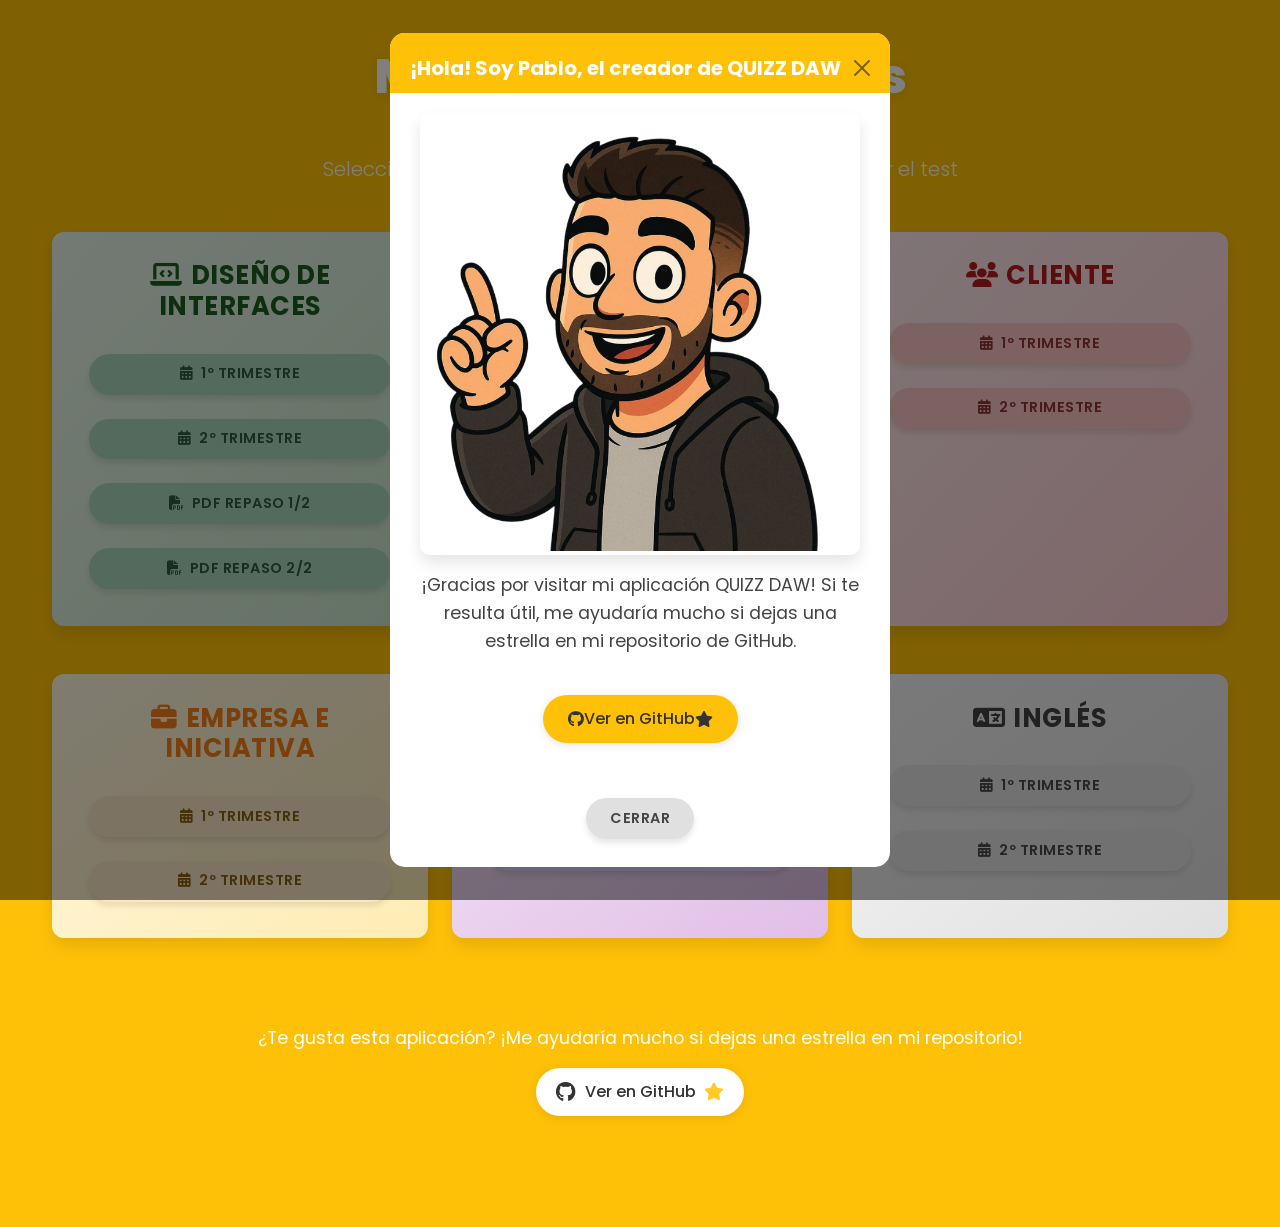
==== index.html @ dc13f1d1 "mejorando estetica" ====
<!DOCTYPE html>
<html lang="es">
<head>
    <meta charset="UTF-8">
    <meta name="viewport" content="width=device-width, initial-scale=1.0">
    <title>QUIZZ DAW - Test de Desarrollo de Aplicaciones Web</title>
    <!-- Bootstrap CSS -->
    <link href="https://cdn.jsdelivr.net/npm/bootstrap@5.3.1/dist/css/bootstrap.min.css" rel="stylesheet">
    <!-- Font Awesome for icons -->
    <link rel="stylesheet" href="https://cdnjs.cloudflare.com/ajax/libs/font-awesome/6.4.0/css/all.min.css">
    <!-- Google Fonts - Poppins -->
    <link href="https://fonts.googleapis.com/css2?family=Poppins:wght@300;400;500;600;700;800&display=swap" rel="stylesheet">
    <!-- CSS personalizado -->
    <link rel="stylesheet" href="styles_general.css">
</head>
<body class="bg-warning">
    <!-- Modal de bienvenida -->
    <div class="modal fade" id="welcomeModal" tabindex="-1" aria-labelledby="welcomeModalLabel" aria-hidden="true">
        <div class="modal-dialog modal-dialog-centered">
            <div class="modal-content">
                <div class="modal-header bg-warning">
                    <h5 class="modal-title" id="welcomeModalLabel">¡Hola! Soy Pablo, el creador de QUIZZ DAW</h5>
                    <button type="button" class="btn-close" data-bs-dismiss="modal" aria-label="Close"></button>
                </div>
                <div class="modal-body text-center">
                    <img src="img/señalar.png" alt="Pablo señalando" class="welcome-image mb-3">
                    <p class="welcome-text">¡Gracias por visitar mi aplicación QUIZZ DAW! Si te resulta útil, me ayudaría mucho si dejas una estrella en mi repositorio de GitHub.</p>
                    <a href="https://github.com/pablopl94/QuizzDAW" target="_blank" class="github-button-modal">
                        <i class="fab fa-github"></i> Ver en GitHub <i class="fas fa-star"></i>
                    </a>
                </div>
                <div class="modal-footer">
                    <button type="button" class="btn btn-secondary" data-bs-dismiss="modal">Cerrar</button>
                </div>
            </div>
        </div>
    </div>

    <div class="container text-center my-5">
        <h1 class="mb-4 text-white">Menú de Asignaturas</h1>
        <p class="lead text-white mb-5">Selecciona una asignatura y un trimestre para comenzar el test</p>
        
        <div class="row justify-content-center g-4">
            <!-- Diseño de Interfaces -->
            <div class="col-md-6 col-lg-4 mb-4">
                <div class="card card-diseño h-100">
                    <div class="card-body">
                        <h2 class="card-title">
                            <i class="fas fa-laptop-code me-2"></i>Diseño de Interfaces
                        </h2>
                        <div class="d-grid gap-2">
                            <a href="quiz.html?subject=dwi&trimestre=1" class="btn btn-pastel-green">
                                <i class="fas fa-calendar-alt me-2"></i>1º Trimestre
                            </a>
                            <a href="quiz.html?subject=dwi&trimestre=2" class="btn btn-pastel-green">
                                <i class="fas fa-calendar-alt me-2"></i>2º Trimestre
                            </a>
                            <a href="quiz.html?subject=dwi&trimestre=3" class="btn btn-pastel-green">
                                <i class="fas fa-file-pdf me-2"></i>PDF Repaso 1/2
                            </a>
                            <a href="quiz.html?subject=dwi&trimestre=4" class="btn btn-pastel-green">
                                <i class="fas fa-file-pdf me-2"></i>PDF Repaso 2/2
                            </a>
                        </div>
                    </div>
                </div>
            </div>

            <!-- Servidor -->
            <div class="col-md-6 col-lg-4 mb-4">
                <div class="card card-servidor h-100">
                    <div class="card-body">
                        <h2 class="card-title">
                            <i class="fas fa-server me-2"></i>Servidor
                        </h2>
                        <div class="d-grid gap-2">
                            <a href="quiz.html?subject=servidor&trimestre=1" class="btn btn-pastel-blue">
                                <i class="fas fa-calendar-alt me-2"></i>1º Trimestre
                            </a>
                            <a href="quiz.html?subject=servidor&trimestre=2" class="btn btn-pastel-blue">
                                <i class="fas fa-calendar-alt me-2"></i>2º Trimestre
                            </a>
                        </div>
                    </div>
                </div>
            </div>

            <!-- Cliente -->
            <div class="col-md-6 col-lg-4 mb-4">
                <div class="card card-cliente h-100">
                    <div class="card-body">
                        <h2 class="card-title">
                            <i class="fas fa-users me-2"></i>Cliente
                        </h2>
                        <div class="d-grid gap-2">
                            <a href="quiz.html?subject=cliente&trimestre=1" class="btn btn-pastel-red">
                                <i class="fas fa-calendar-alt me-2"></i>1º Trimestre
                            </a>
                            <a href="quiz.html?subject=cliente&trimestre=2" class="btn btn-pastel-red">
                                <i class="fas fa-calendar-alt me-2"></i>2º Trimestre
                            </a>
                        </div>
                    </div>
                </div>
            </div>

            <!-- Empresa -->
            <div class="col-md-6 col-lg-4 mb-4">
                <div class="card card-empresa h-100">
                    <div class="card-body">
                        <h2 class="card-title">
                            <i class="fas fa-briefcase me-2"></i>Empresa e Iniciativa
                        </h2>
                        <div class="d-grid gap-2">
                            <a href="quiz.html?subject=empresa&trimestre=1" class="btn btn-pastel-yellow">
                                <i class="fas fa-calendar-alt me-2"></i>1º Trimestre
                            </a>
                            <a href="quiz.html?subject=empresa&trimestre=2" class="btn btn-pastel-yellow">
                                <i class="fas fa-calendar-alt me-2"></i>2º Trimestre
                            </a>
                        </div>
                    </div>
                </div>
            </div>

            <!-- Despliegue -->
            <div class="col-md-6 col-lg-4 mb-4">
                <div class="card card-despliegue h-100">
                    <div class="card-body">
                        <h2 class="card-title">
                            <i class="fas fa-cloud-upload-alt me-2"></i>Despliegue
                        </h2>
                        <div class="d-grid gap-2">
                            <a href="quiz.html?subject=despliegue&trimestre=1" class="btn btn-pastel-purple">
                                <i class="fas fa-calendar-alt me-2"></i>1º Trimestre
                            </a>
                            <a href="quiz.html?subject=despliegue&trimestre=2" class="btn btn-pastel-purple">
                                <i class="fas fa-calendar-alt me-2"></i>2º Trimestre
                            </a>
                        </div>
                    </div>
                </div>
            </div>

            <!-- Inglés -->
            <div class="col-md-6 col-lg-4 mb-4">
                <div class="card card-ingles h-100">
                    <div class="card-body">
                        <h2 class="card-title">
                            <i class="fas fa-language me-2"></i>Inglés
                        </h2>
                        <div class="d-grid gap-2">
                            <a href="quiz.html?subject=ingles&trimestre=1" class="btn btn-pastel-gray">
                                <i class="fas fa-calendar-alt me-2"></i>1º Trimestre
                            </a>
                            <a href="quiz.html?subject=ingles&trimestre=2" class="btn btn-pastel-gray">
                                <i class="fas fa-calendar-alt me-2"></i>2º Trimestre
                            </a>
                        </div>
                    </div>
                </div>
            </div>
        </div>
        
        <!-- Footer actualizado como en la imagen -->
        <div class="footer-simple">
            <p class="footer-text">¿Te gusta esta aplicación? ¡Me ayudaría mucho si dejas una estrella en mi repositorio!</p>
            <a href="https://github.com/pablopl94/QuizzDAW" target="_blank" class="github-button">
                <i class="fab fa-github"></i> Ver en GitHub <i class="fas fa-star"></i>
            </a>
        </div>
    </div>

    <!-- Bootstrap JS Bundle -->
    <script src="https://cdn.jsdelivr.net/npm/bootstrap@5.3.1/dist/js/bootstrap.bundle.min.js"></script>
    
    <!-- Script para mostrar el modal solo la primera vez -->
    <script>
        document.addEventListener('DOMContentLoaded', function() {
            var welcomeModal = new bootstrap.Modal(document.getElementById('welcomeModal'));
            welcomeModal.show();
        });

        // --------------------------------------------
        // 📝 Versión comentada: mostrar solo la primera vez que el usuario entra
        // Puedes activarla más adelante si prefieres no mostrar el modal cada vez.
        //
        // if (!localStorage.getItem('quizz_daw_visited')) {
        //     // Es la primera visita, mostrar el modal
        //     var welcomeModal = new bootstrap.Modal(document.getElementById('welcomeModal'));
        //     welcomeModal.show();
        //
        //     // Guardar en localStorage que ya ha visitado la página
        //     localStorage.setItem('quizz_daw_visited', 'true');
        // }
        // --------------------------------------------
    </script>
</body>
</html>
---- styles_general.css ----
/* Base styles and variables */
:root {
  --transition-standard: all 0.3s ease;
  --shadow-small: 0 4px 6px rgba(0, 0, 0, 0.1);
  --shadow-medium: 0 8px 15px rgba(0, 0, 0, 0.1);
  --shadow-large: 0 12px 28px rgba(0, 0, 0, 0.15);
  --border-radius: 12px;
  --font-main: 'Poppins', -apple-system, BlinkMacSystemFont, 'Segoe UI', Roboto, Oxygen, Ubuntu, Cantarell, 'Open Sans', 'Helvetica Neue', sans-serif;
}

body {
  font-family: var(--font-main);
  min-height: 100vh;
  /* Keeping the original Bootstrap warning background color */
  /* The bg-warning class is applied in the HTML */
  padding-bottom: 3rem;
}

.container {
  max-width: 1200px;
  margin: 0 auto;
}

/* Modern card design with subtle shadow and border */
.card {
  border: none;
  border-radius: var(--border-radius);
  overflow: hidden;
  box-shadow: var(--shadow-medium);
  transition: var(--transition-standard);
  height: 100%;
}

.card-body {
  padding: 1.8rem;
  display: flex;
  flex-direction: column;
  height: 100%;
}

.card-title {
  font-weight: 700;
  margin-bottom: 1.5rem;
  font-size: 1.6rem;
  text-transform: uppercase;
  letter-spacing: 0.5px;
}

/* Effect when hovering over cards */
.card:hover {
  transform: translateY(-10px);
  box-shadow: var(--shadow-large);
}

/* Main header styling - ELIMINADA LA BARRA DEBAJO DEL TÍTULO */
h1.mb-4 {
  font-weight: 800;
  font-size: 3rem;
  text-shadow: 0 2px 15px rgba(0, 0, 0, 0.1);
  margin-bottom: 2rem !important;
  position: relative;
  padding-bottom: 1rem;
}

/* Eliminado el pseudo-elemento que creaba la barra */
/* h1.mb-4:after {
  content: '';
  position: absolute;
  bottom: 0;
  left: 50%;
  transform: translateX(-50%);
  width: 100px;
  height: 4px;
  background: rgba(255, 255, 255, 0.7);
  border-radius: 2px;
} */

/* Button styles - keeping the pastel colors but modernizing the design */
.btn {
  border-radius: 30px;
  padding: 0.6rem 1.5rem;
  font-weight: 600;
  letter-spacing: 0.5px;
  transition: var(--transition-standard);
  margin: 0.5rem;
  text-transform: uppercase;
  font-size: 0.9rem;
  box-shadow: var(--shadow-small);
  border: none;
}

.btn:hover {
  transform: translateY(-3px);
  box-shadow: 0 6px 15px rgba(0, 0, 0, 0.2);
}

/* Pastel color buttons with improved contrast */
.btn-pastel-green {
  background-color: #a8d5ba;
  color: #2c5b41;
}

.btn-pastel-green:hover {
  background-color: #8ccfa4;
  color: #224631;
}

.btn-pastel-blue {
  background-color: #b5dffb;
  color: #2a5d7c;
}

.btn-pastel-blue:hover {
  background-color: #99d4f7;
  color: #1f4a68;
}

.btn-pastel-red {
  background-color: #fbc4c4;
  color: #903636;
}

.btn-pastel-red:hover {
  background-color: #f8aaaa;
  color: #7a2121;
}

.btn-pastel-yellow {
  background-color: #fbe7c4;
  color: #8a6313;
}

.btn-pastel-yellow:hover {
  background-color: #f8d8a3;
  color: #6e4f0e;
}

.btn-pastel-purple {
  background-color: #d6c9f7;
  color: #4f2f8c;
}

.btn-pastel-purple:hover {
  background-color: #c1acf2;
  color: #3a1d70;
}

.btn-pastel-gray {
  background-color: #e2e2e2;
  color: #4a4a4a;
}

.btn-pastel-gray:hover {
  background-color: #d9d9d9;
  color: #333333;
}

/* Card color schemes with improved gradients */
.card-diseño {
  background: linear-gradient(to bottom right, #e8f5e9, #c8e6c9);
  color: #1b5e20;
}

.card-servidor {
  background: linear-gradient(to bottom right, #e3f2fd, #bbdefb);
  color: #0d47a1;
}

.card-cliente {
  background: linear-gradient(to bottom right, #ffebee, #ffcdd2);
  color: #b71c1c;
}

.card-empresa {
  background: linear-gradient(to bottom right, #fff8e1, #ffecb3);
  color: #f57f17;
}

.card-despliegue {
  background: linear-gradient(to bottom right, #f3e5f5, #e1bee7);
  color: #4a148c;
}

.card-ingles {
  background: linear-gradient(to bottom right, #f5f5f5, #e0e0e0);
  color: #424242;
}

/* Responsive adjustments */
@media (max-width: 768px) {
  h1.mb-4 {
    font-size: 2.2rem;
  }
  
  .card-title {
    font-size: 1.3rem;
  }
  
  .btn {
    padding: 0.5rem 1.2rem;
    font-size: 0.8rem;
  }
}

@media (max-width: 576px) {
  h1.mb-4 {
    font-size: 1.8rem;
  }
  
  .card-title {
    font-size: 1.2rem;
  }
  
  .btn {
    padding: 0.4rem 1rem;
    width: 100%;
    margin: 0.3rem 0;
  }
  
  .container {
    padding-left: 15px;
    padding-right: 15px;
  }
}

/* Animation for page load */
@keyframes fadeInUp {
  from {
    opacity: 0;
    transform: translateY(20px);
  }
  to {
    opacity: 1;
    transform: translateY(0);
  }
}

.row > div {
  animation: fadeInUp 0.6s ease forwards;
  opacity: 0;
}

.row > div:nth-child(2) {
  animation-delay: 0.2s;
}

.row > div:nth-child(3) {
  animation-delay: 0.4s;
}

.row > div:nth-child(4) {
  animation-delay: 0.6s;
}

.row > div:nth-child(5) {
  animation-delay: 0.8s;
}

.row > div:nth-child(6) {
  animation-delay: 1s;
}

/* Footer styling - estilo como en la imagen */
.footer-simple {
  margin-top: 3rem;
  padding: 15px;
  text-align: center;
  color: white;
}

.footer-text {
  color: #fff;
  font-size: 1.1rem;
  margin-bottom: 1rem;
}

.github-button {
  display: inline-flex;
  align-items: center;
  background-color: white;
  color: #333;
  font-weight: 500;
  padding: 12px 20px;
  border-radius: 50px;
  text-decoration: none;
  transition: all 0.3s ease;
  box-shadow: 0 2px 10px rgba(0, 0, 0, 0.1);
}

.github-button:hover {
  transform: translateY(-3px);
  box-shadow: 0 5px 15px rgba(0, 0, 0, 0.15);
}

.github-button i.fa-github {
  margin-right: 10px;
  font-size: 1.25rem;
}

.github-button .fa-star {
  color: #ffca28;
  margin-left: 8px;
  font-size: 1.1rem;
}

/* Estilo para el footer en la página de quiz */
.quiz-footer {
  text-align: center;
  margin-top: 2rem;
  color: #555;
}

.quiz-footer .github-button {
  background-color: #f0f0f0;
  color: #333;
}

.quiz-footer .github-button:hover {
  background-color: #e0e0e0;
}

/* Estilos para el modal de bienvenida */
.modal-content {
  border-radius: 15px;
  border: none;
  overflow: hidden;
}

.modal-header {
  border-bottom: none;
  padding: 20px 20px 10px 20px;
}

.modal-header .modal-title {
  font-weight: 700;
  color: #fff;
}

.modal-body {
  padding: 20px 30px;
}

.welcome-image {
  max-width: 100%;
  height: auto;
  border-radius: 10px;
  margin-bottom: 20px;
  box-shadow: var(--shadow-medium);
}

.welcome-text {
  font-size: 1.1rem;
  margin-bottom: 25px;
  color: #444;
  line-height: 1.6;
}

.github-button-modal {
  display: inline-flex;
  align-items: center;
  background-color: #ffc107;
  color: #333;
  font-weight: 500;
  padding: 12px 25px;
  border-radius: 50px;
  text-decoration: none;
  transition: all 0.3s ease;
  box-shadow: 0 2px 10px rgba(0, 0, 0, 0.1);
  margin: 15px 0;
}

.github-button-modal:hover {
  transform: translateY(-3px);
  box-shadow: 0 5px 15px rgba(0, 0, 0, 0.15);
  background-color: #ffca28;
  color: #333;
}

.modal-footer {
  border-top: none;
  justify-content: center;
  padding-bottom: 20px;
}

.modal-footer .btn-secondary {
  background-color: #e0e0e0;
  color: #444;
  border: none;
  transition: all 0.3s ease;
}

.modal-footer .btn-secondary:hover {
  background-color: #d0d0d0;
  transform: translateY(-2px);
}

/* Estilos responsive para el modal */
@media (max-width: 576px) {
  .welcome-text {
    font-size: 1rem;
  }
  
  .github-button-modal {
    width: 100%;
  }
}
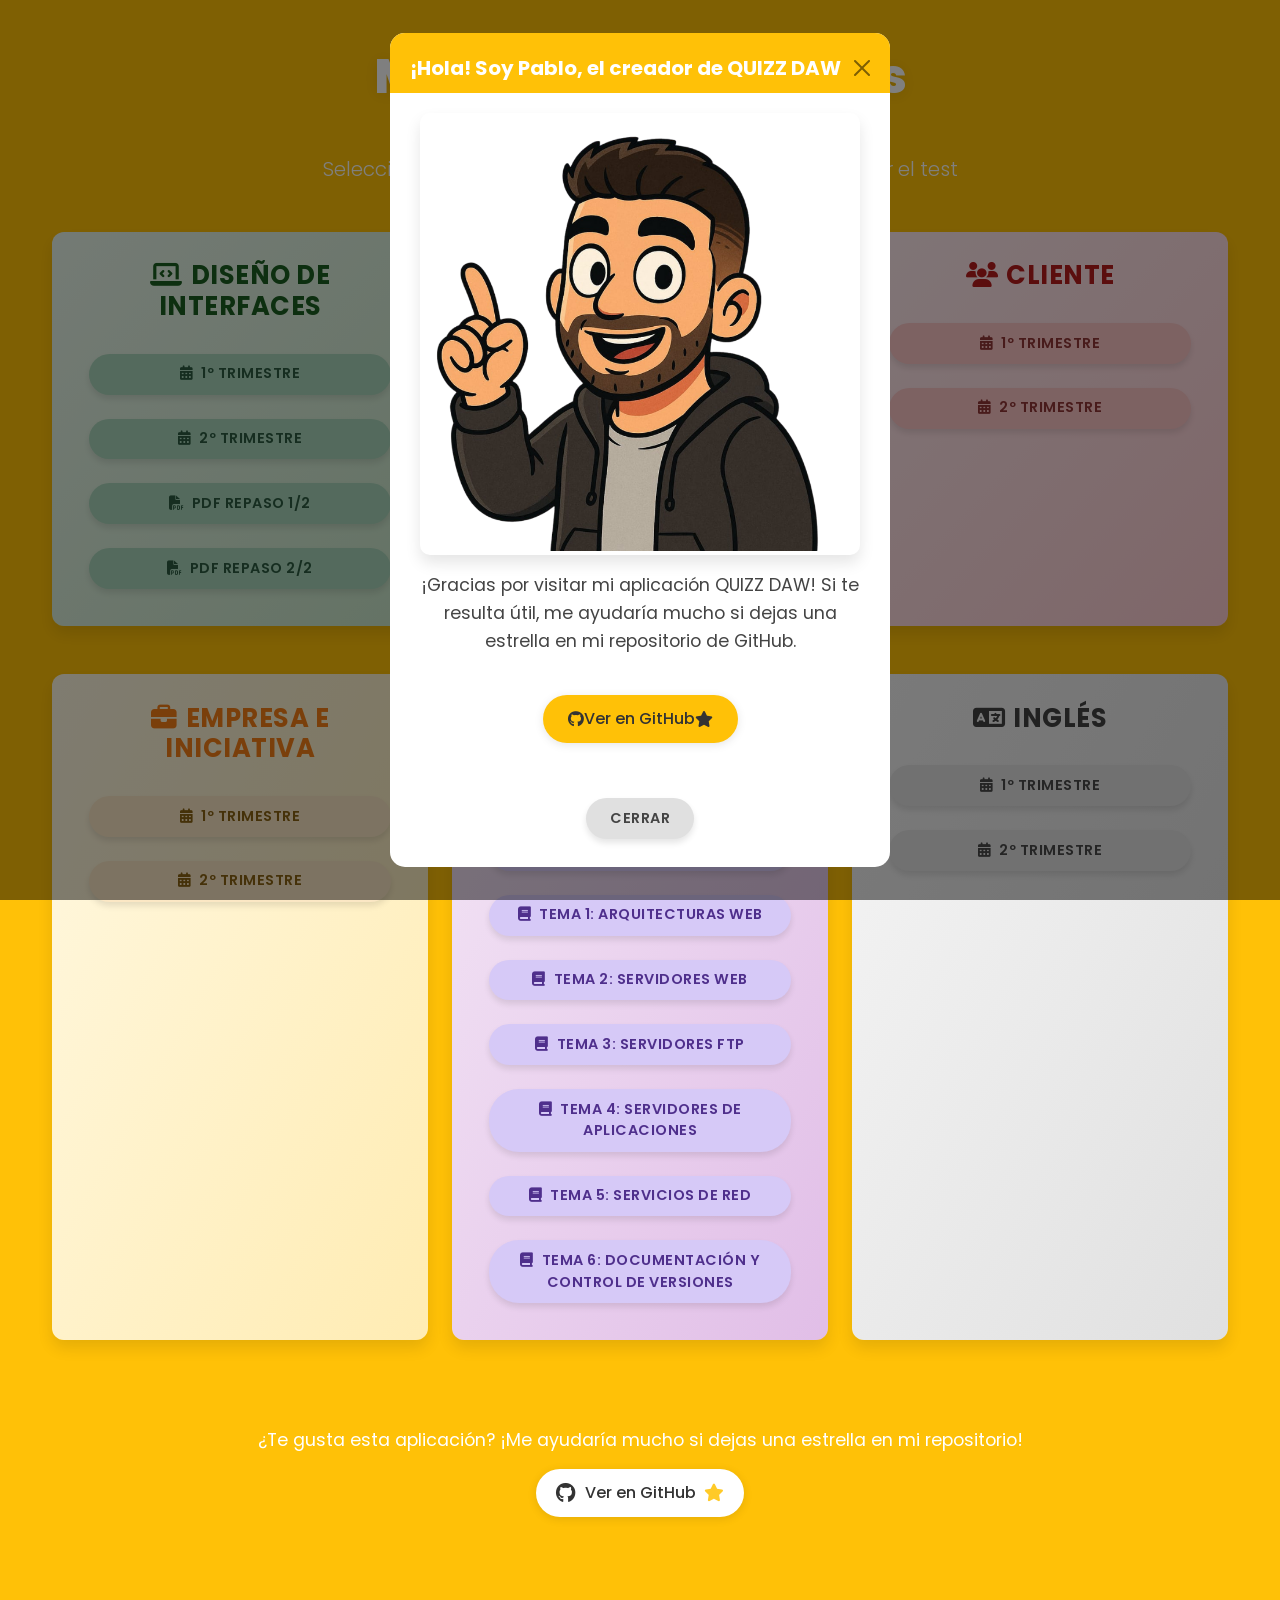
==== commit 170a938d: "añadido temarios despliegue" ====
--- a/index.html
+++ b/index.html
@@ -137,6 +137,24 @@
                             <a href="quiz.html?subject=despliegue&trimestre=2" class="btn btn-pastel-purple">
                                 <i class="fas fa-calendar-alt me-2"></i>2º Trimestre
                             </a>
+                            <a href="quiz.html?subject=despliegue&trimestre=3" class="btn btn-pastel-purple">
+                                <i class="fas fa-book me-2"></i>Tema 1: Arquitecturas Web
+                            </a>
+                            <a href="quiz.html?subject=despliegue&trimestre=4" class="btn btn-pastel-purple">
+                                <i class="fas fa-book me-2"></i>Tema 2: Servidores Web
+                            </a>
+                            <a href="quiz.html?subject=despliegue&trimestre=5" class="btn btn-pastel-purple">
+                                <i class="fas fa-book me-2"></i>Tema 3: Servidores FTP
+                            </a>
+                            <a href="quiz.html?subject=despliegue&trimestre=6" class="btn btn-pastel-purple">
+                                <i class="fas fa-book me-2"></i>Tema 4: Servidores de Aplicaciones
+                            </a>
+                            <a href="quiz.html?subject=despliegue&trimestre=7" class="btn btn-pastel-purple">
+                                <i class="fas fa-book me-2"></i>Tema 5: Servicios de Red
+                            </a>
+                            <a href="quiz.html?subject=despliegue&trimestre=8" class="btn btn-pastel-purple">
+                                <i class="fas fa-book me-2"></i>Tema 6: Documentación y Control de Versiones
+                            </a>
                         </div>
                     </div>
                 </div>
@@ -177,23 +195,16 @@
     <!-- Script para mostrar el modal solo la primera vez -->
     <script>
         document.addEventListener('DOMContentLoaded', function() {
-            var welcomeModal = new bootstrap.Modal(document.getElementById('welcomeModal'));
-            welcomeModal.show();
+            // Comprobar si es la primera visita
+            if (!localStorage.getItem('quizz_daw_visited')) {
+                // Es la primera visita, mostrar el modal
+                var welcomeModal = new bootstrap.Modal(document.getElementById('welcomeModal'));
+                welcomeModal.show();
+                
+                // Guardar en localStorage que ya ha visitado la página
+                localStorage.setItem('quizz_daw_visited', 'true');
+            }
         });
-
-        // --------------------------------------------
-        // 📝 Versión comentada: mostrar solo la primera vez que el usuario entra
-        // Puedes activarla más adelante si prefieres no mostrar el modal cada vez.
-        //
-        // if (!localStorage.getItem('quizz_daw_visited')) {
-        //     // Es la primera visita, mostrar el modal
-        //     var welcomeModal = new bootstrap.Modal(document.getElementById('welcomeModal'));
-        //     welcomeModal.show();
-        //
-        //     // Guardar en localStorage que ya ha visitado la página
-        //     localStorage.setItem('quizz_daw_visited', 'true');
-        // }
-        // --------------------------------------------
     </script>
 </body>
-</html>
+</html>
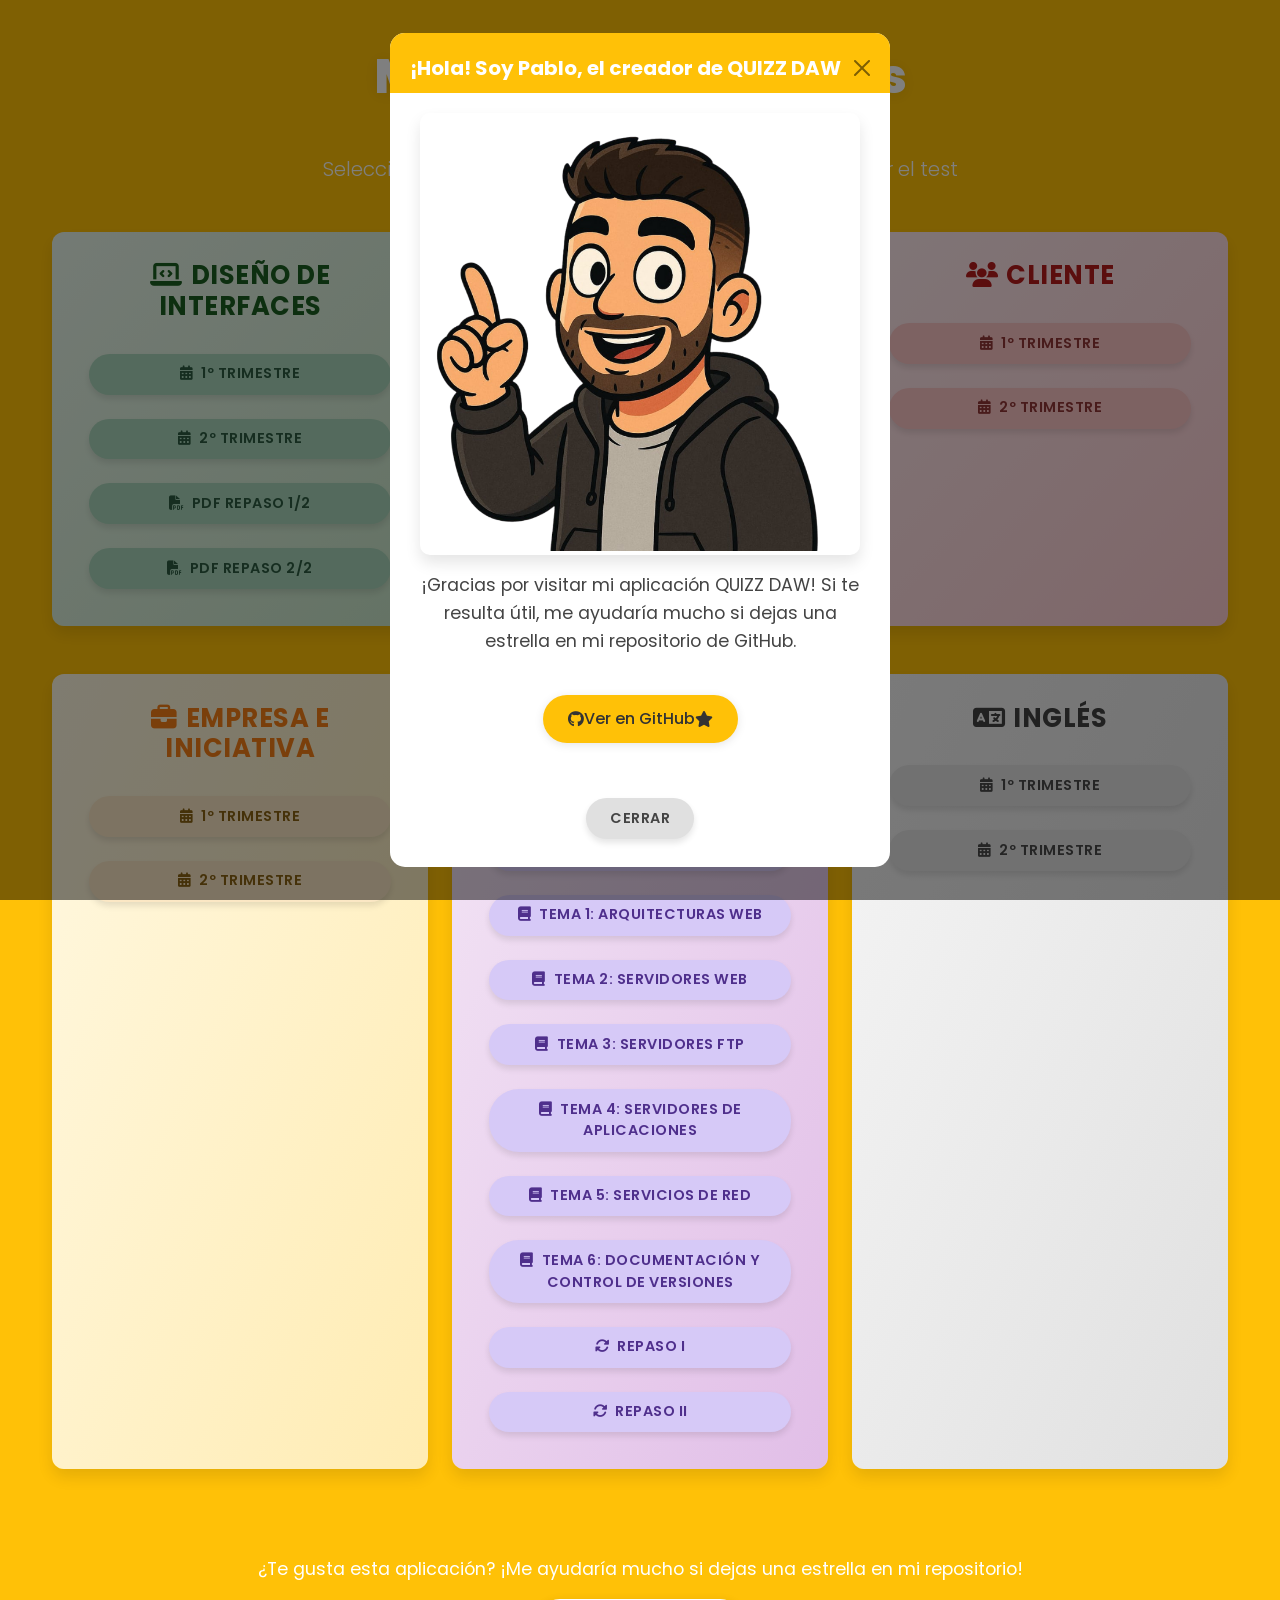
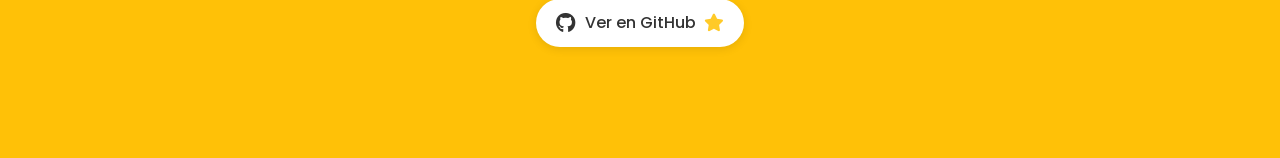
==== commit 7f1837dd: "añadido repaso despliegue" ====
--- a/index.html
+++ b/index.html
@@ -132,10 +132,10 @@
                         </h2>
                         <div class="d-grid gap-2">
                             <a href="quiz.html?subject=despliegue&trimestre=1" class="btn btn-pastel-purple">
-                                <i class="fas fa-calendar-alt me-2"></i>1º Trimestre
+                                <i class="fas fa-calendar-alt me-2"></i> Examen 1º Trimestre
                             </a>
                             <a href="quiz.html?subject=despliegue&trimestre=2" class="btn btn-pastel-purple">
-                                <i class="fas fa-calendar-alt me-2"></i>2º Trimestre
+                                <i class="fas fa-calendar-alt me-2"></i>Examen 2º Trimestre
                             </a>
                             <a href="quiz.html?subject=despliegue&trimestre=3" class="btn btn-pastel-purple">
                                 <i class="fas fa-book me-2"></i>Tema 1: Arquitecturas Web
@@ -154,6 +154,12 @@
                             </a>
                             <a href="quiz.html?subject=despliegue&trimestre=8" class="btn btn-pastel-purple">
                                 <i class="fas fa-book me-2"></i>Tema 6: Documentación y Control de Versiones
+                            </a>
+                            <a href="quiz.html?subject=despliegue&trimestre=9" class="btn btn-pastel-purple">
+                                <i class="fas fa-sync-alt me-2"></i>Repaso I
+                            </a>
+                            <a href="quiz.html?subject=despliegue&trimestre=10" class="btn btn-pastel-purple">
+                                <i class="fas fa-sync-alt me-2"></i>Repaso II
                             </a>
                         </div>
                     </div>
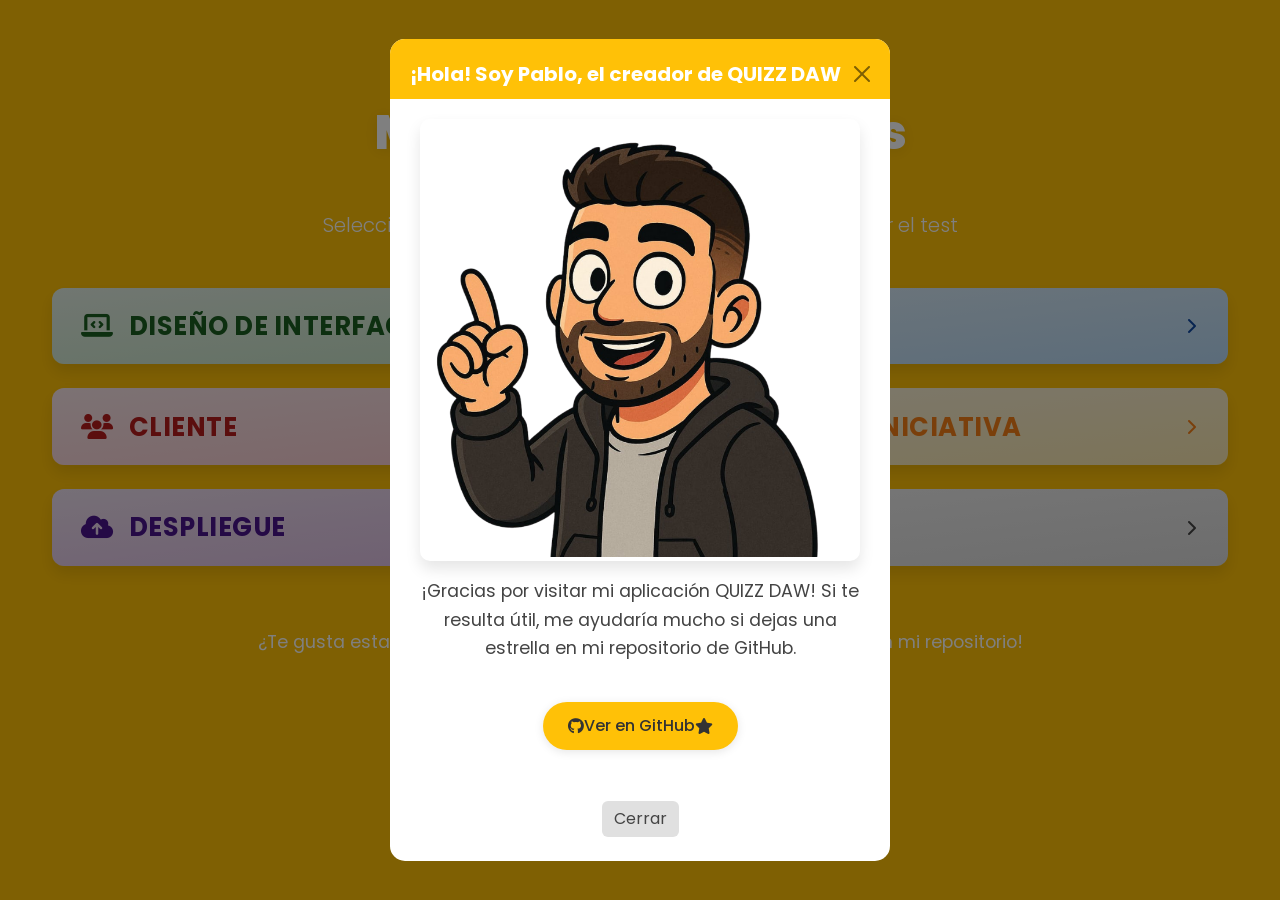
==== commit 7e7ccf76: "añadido repaso despliegue" ====
--- a/index.html
+++ b/index.html
@@ -3,7 +3,7 @@
 <head>
     <meta charset="UTF-8">
     <meta name="viewport" content="width=device-width, initial-scale=1.0">
-    <title>QUIZZ DAW - Test de Desarrollo de Aplicaciones Web</title>
+    <title class="">QUIZZ DAW - Test de Desarrollo de Aplicaciones Web</title>
     <!-- Bootstrap CSS -->
     <link href="https://cdn.jsdelivr.net/npm/bootstrap@5.3.1/dist/css/bootstrap.min.css" rel="stylesheet">
     <!-- Font Awesome for icons -->
@@ -36,150 +36,231 @@
         </div>
     </div>
 
-    <div class="container text-center my-5">
-        <h1 class="mb-4 text-white">Menú de Asignaturas</h1>
+    <div class="container text-center my-5" style="padding-top: 0.5rem;">
+        <h1 class="titulo">Menú de Asignaturas</h1>
         <p class="lead text-white mb-5">Selecciona una asignatura y un trimestre para comenzar el test</p>
         
         <div class="row justify-content-center g-4">
             <!-- Diseño de Interfaces -->
-            <div class="col-md-6 col-lg-4 mb-4">
-                <div class="card card-diseño h-100">
-                    <div class="card-body">
-                        <h2 class="card-title">
-                            <i class="fas fa-laptop-code me-2"></i>Diseño de Interfaces
-                        </h2>
-                        <div class="d-grid gap-2">
-                            <a href="quiz.html?subject=dwi&trimestre=1" class="btn btn-pastel-green">
-                                <i class="fas fa-calendar-alt me-2"></i>1º Trimestre
-                            </a>
-                            <a href="quiz.html?subject=dwi&trimestre=2" class="btn btn-pastel-green">
-                                <i class="fas fa-calendar-alt me-2"></i>2º Trimestre
-                            </a>
-                            <a href="quiz.html?subject=dwi&trimestre=3" class="btn btn-pastel-green">
-                                <i class="fas fa-file-pdf me-2"></i>PDF Repaso 1/2
-                            </a>
-                            <a href="quiz.html?subject=dwi&trimestre=4" class="btn btn-pastel-green">
-                                <i class="fas fa-file-pdf me-2"></i>PDF Repaso 2/2
-                            </a>
+            <div class="col-md-6">
+                <div class="card card-diseño">
+                    <div class="card-header collapsed" data-bs-toggle="collapse" data-bs-target="#colapsoDwi" aria-expanded="false">
+                        <div>
+                            <i class="fas fa-laptop-code subject-icon"></i>
+                            <span class="card-title mb-0">Diseño de Interfaces</span>
+                        </div>
+                        <i class="fas fa-chevron-down dropdown-icon"></i>
+                    </div>
+                    <div id="colapsoDwi" class="collapse">
+                        <div class="category-container">
+                            <!-- Exámenes -->
+                            <div class="category-section category-examenes">
+                                <div class="category-title">
+                                    <i class="fas fa-file-alt"></i> EXÁMENES
+                                </div>
+                                <a href="quiz.html?subject=dwi&trimestre=1" class="btn btn-pastel-green">
+                                    <i class="fas fa-calendar-alt me-2"></i>1º Trimestre
+                                </a>
+                                <a href="quiz.html?subject=dwi&trimestre=2" class="btn btn-pastel-green">
+                                    <i class="fas fa-calendar-alt me-2"></i>2º Trimestre
+                                </a>
+                            </div>
+                            
+                            <!-- Repaso -->
+                            <div class="category-section category-repaso">
+                                <div class="category-title">
+                                    <i class="fas fa-sync-alt"></i> REPASO
+                                </div>
+                                <a href="quiz.html?subject=dwi&trimestre=3" class="btn btn-pastel-green">
+                                    <i class="fas fa-file-pdf me-2"></i>PDF Repaso 1/2
+                                </a>
+                                <a href="quiz.html?subject=dwi&trimestre=4" class="btn btn-pastel-green">
+                                    <i class="fas fa-file-pdf me-2"></i>PDF Repaso 2/2
+                                </a>
+                            </div>
                         </div>
                     </div>
                 </div>
             </div>
 
             <!-- Servidor -->
-            <div class="col-md-6 col-lg-4 mb-4">
-                <div class="card card-servidor h-100">
-                    <div class="card-body">
-                        <h2 class="card-title">
-                            <i class="fas fa-server me-2"></i>Servidor
-                        </h2>
-                        <div class="d-grid gap-2">
-                            <a href="quiz.html?subject=servidor&trimestre=1" class="btn btn-pastel-blue">
-                                <i class="fas fa-calendar-alt me-2"></i>1º Trimestre
-                            </a>
-                            <a href="quiz.html?subject=servidor&trimestre=2" class="btn btn-pastel-blue">
-                                <i class="fas fa-calendar-alt me-2"></i>2º Trimestre
-                            </a>
+            <div class="col-md-6">
+                <div class="card card-servidor">
+                    <div class="card-header collapsed" data-bs-toggle="collapse" data-bs-target="#colapsoServidor" aria-expanded="false">
+                        <div>
+                            <i class="fas fa-server subject-icon"></i>
+                            <span class="card-title mb-0">Servidor</span>
+                        </div>
+                        <i class="fas fa-chevron-down dropdown-icon"></i>
+                    </div>
+                    <div id="colapsoServidor" class="collapse">
+                        <div class="category-container">
+                            <!-- Exámenes -->
+                            <div class="category-section category-examenes">
+                                <div class="category-title">
+                                    <i class="fas fa-file-alt"></i> EXÁMENES
+                                </div>
+                                <a href="quiz.html?subject=servidor&trimestre=1" class="btn btn-pastel-blue">
+                                    <i class="fas fa-calendar-alt me-2"></i>1º Trimestre
+                                </a>
+                                <a href="quiz.html?subject=servidor&trimestre=2" class="btn btn-pastel-blue">
+                                    <i class="fas fa-calendar-alt me-2"></i>2º Trimestre
+                                </a>
+                            </div>
                         </div>
                     </div>
                 </div>
             </div>
 
             <!-- Cliente -->
-            <div class="col-md-6 col-lg-4 mb-4">
-                <div class="card card-cliente h-100">
-                    <div class="card-body">
-                        <h2 class="card-title">
-                            <i class="fas fa-users me-2"></i>Cliente
-                        </h2>
-                        <div class="d-grid gap-2">
-                            <a href="quiz.html?subject=cliente&trimestre=1" class="btn btn-pastel-red">
-                                <i class="fas fa-calendar-alt me-2"></i>1º Trimestre
-                            </a>
-                            <a href="quiz.html?subject=cliente&trimestre=2" class="btn btn-pastel-red">
-                                <i class="fas fa-calendar-alt me-2"></i>2º Trimestre
-                            </a>
+            <div class="col-md-6">
+                <div class="card card-cliente">
+                    <div class="card-header collapsed" data-bs-toggle="collapse" data-bs-target="#colapsoCliente" aria-expanded="false">
+                        <div>
+                            <i class="fas fa-users subject-icon"></i>
+                            <span class="card-title mb-0">Cliente</span>
+                        </div>
+                        <i class="fas fa-chevron-down dropdown-icon"></i>
+                    </div>
+                    <div id="colapsoCliente" class="collapse">
+                        <div class="category-container">
+                            <!-- Exámenes -->
+                            <div class="category-section category-examenes">
+                                <div class="category-title">
+                                    <i class="fas fa-file-alt"></i> EXÁMENES
+                                </div>
+                                <a href="quiz.html?subject=cliente&trimestre=1" class="btn btn-pastel-red">
+                                    <i class="fas fa-calendar-alt me-2"></i>1º Trimestre
+                                </a>
+                                <a href="quiz.html?subject=cliente&trimestre=2" class="btn btn-pastel-red">
+                                    <i class="fas fa-calendar-alt me-2"></i>2º Trimestre
+                                </a>
+                            </div>
                         </div>
                     </div>
                 </div>
             </div>
 
             <!-- Empresa -->
-            <div class="col-md-6 col-lg-4 mb-4">
-                <div class="card card-empresa h-100">
-                    <div class="card-body">
-                        <h2 class="card-title">
-                            <i class="fas fa-briefcase me-2"></i>Empresa e Iniciativa
-                        </h2>
-                        <div class="d-grid gap-2">
-                            <a href="quiz.html?subject=empresa&trimestre=1" class="btn btn-pastel-yellow">
-                                <i class="fas fa-calendar-alt me-2"></i>1º Trimestre
-                            </a>
-                            <a href="quiz.html?subject=empresa&trimestre=2" class="btn btn-pastel-yellow">
-                                <i class="fas fa-calendar-alt me-2"></i>2º Trimestre
-                            </a>
+            <div class="col-md-6">
+                <div class="card card-empresa">
+                    <div class="card-header collapsed" data-bs-toggle="collapse" data-bs-target="#colapsoEmpresa" aria-expanded="false">
+                        <div>
+                            <i class="fas fa-briefcase subject-icon"></i>
+                            <span class="card-title mb-0">Empresa e Iniciativa</span>
+                        </div>
+                        <i class="fas fa-chevron-down dropdown-icon"></i>
+                    </div>
+                    <div id="colapsoEmpresa" class="collapse">
+                        <div class="category-container">
+                            <!-- Exámenes -->
+                            <div class="category-section category-examenes">
+                                <div class="category-title">
+                                    <i class="fas fa-file-alt"></i> EXÁMENES
+                                </div>
+                                <a href="quiz.html?subject=empresa&trimestre=1" class="btn btn-pastel-yellow">
+                                    <i class="fas fa-calendar-alt me-2"></i>1º Trimestre
+                                </a>
+                                <a href="quiz.html?subject=empresa&trimestre=2" class="btn btn-pastel-yellow">
+                                    <i class="fas fa-calendar-alt me-2"></i>2º Trimestre
+                                </a>
+                            </div>
                         </div>
                     </div>
                 </div>
             </div>
 
             <!-- Despliegue -->
-            <div class="col-md-6 col-lg-4 mb-4">
-                <div class="card card-despliegue h-100">
-                    <div class="card-body">
-                        <h2 class="card-title">
-                            <i class="fas fa-cloud-upload-alt me-2"></i>Despliegue
-                        </h2>
-                        <div class="d-grid gap-2">
-                            <a href="quiz.html?subject=despliegue&trimestre=1" class="btn btn-pastel-purple">
-                                <i class="fas fa-calendar-alt me-2"></i> Examen 1º Trimestre
-                            </a>
-                            <a href="quiz.html?subject=despliegue&trimestre=2" class="btn btn-pastel-purple">
-                                <i class="fas fa-calendar-alt me-2"></i>Examen 2º Trimestre
-                            </a>
-                            <a href="quiz.html?subject=despliegue&trimestre=3" class="btn btn-pastel-purple">
-                                <i class="fas fa-book me-2"></i>Tema 1: Arquitecturas Web
-                            </a>
-                            <a href="quiz.html?subject=despliegue&trimestre=4" class="btn btn-pastel-purple">
-                                <i class="fas fa-book me-2"></i>Tema 2: Servidores Web
-                            </a>
-                            <a href="quiz.html?subject=despliegue&trimestre=5" class="btn btn-pastel-purple">
-                                <i class="fas fa-book me-2"></i>Tema 3: Servidores FTP
-                            </a>
-                            <a href="quiz.html?subject=despliegue&trimestre=6" class="btn btn-pastel-purple">
-                                <i class="fas fa-book me-2"></i>Tema 4: Servidores de Aplicaciones
-                            </a>
-                            <a href="quiz.html?subject=despliegue&trimestre=7" class="btn btn-pastel-purple">
-                                <i class="fas fa-book me-2"></i>Tema 5: Servicios de Red
-                            </a>
-                            <a href="quiz.html?subject=despliegue&trimestre=8" class="btn btn-pastel-purple">
-                                <i class="fas fa-book me-2"></i>Tema 6: Documentación y Control de Versiones
-                            </a>
-                            <a href="quiz.html?subject=despliegue&trimestre=9" class="btn btn-pastel-purple">
-                                <i class="fas fa-sync-alt me-2"></i>Repaso I
-                            </a>
-                            <a href="quiz.html?subject=despliegue&trimestre=10" class="btn btn-pastel-purple">
-                                <i class="fas fa-sync-alt me-2"></i>Repaso II
-                            </a>
+            <div class="col-md-6">
+                <div class="card card-despliegue">
+                    <div class="card-header collapsed" data-bs-toggle="collapse" data-bs-target="#colapsoDespliegue" aria-expanded="false">
+                        <div>
+                            <i class="fas fa-cloud-upload-alt subject-icon"></i>
+                            <span class="card-title mb-0">Despliegue</span>
+                        </div>
+                        <i class="fas fa-chevron-down dropdown-icon"></i>
+                    </div>
+                    <div id="colapsoDespliegue" class="collapse">
+                        <div class="category-container">
+                            <!-- Exámenes -->
+                            <div class="category-section category-examenes">
+                                <div class="category-title">
+                                    <i class="fas fa-file-alt"></i> EXÁMENES
+                                </div>
+                                <a href="quiz.html?subject=despliegue&trimestre=1" class="btn btn-pastel-purple">
+                                    <i class="fas fa-calendar-alt me-2"></i>Examen 1º Trimestre
+                                </a>
+                                <a href="quiz.html?subject=despliegue&trimestre=2" class="btn btn-pastel-purple">
+                                    <i class="fas fa-calendar-alt me-2"></i>Examen 2º Trimestre
+                                </a>
+                            </div>
+                            
+                            <!-- Temario -->
+                            <div class="category-section category-temario">
+                                <div class="category-title">
+                                    <i class="fas fa-book"></i> TEMARIO
+                                </div>
+                                <a href="quiz.html?subject=despliegue&trimestre=3" class="btn btn-pastel-purple">
+                                    <i class="fas fa-book me-2"></i>Tema 1: Arquitecturas Web
+                                </a>
+                                <a href="quiz.html?subject=despliegue&trimestre=4" class="btn btn-pastel-purple">
+                                    <i class="fas fa-book me-2"></i>Tema 2: Servidores Web
+                                </a>
+                                <a href="quiz.html?subject=despliegue&trimestre=5" class="btn btn-pastel-purple">
+                                    <i class="fas fa-book me-2"></i>Tema 3: Servidores FTP
+                                </a>
+                                <a href="quiz.html?subject=despliegue&trimestre=6" class="btn btn-pastel-purple">
+                                    <i class="fas fa-book me-2"></i>Tema 4: Servidores de Aplicaciones
+                                </a>
+                                <a href="quiz.html?subject=despliegue&trimestre=7" class="btn btn-pastel-purple">
+                                    <i class="fas fa-book me-2"></i>Tema 5: Servicios de Red
+                                </a>
+                                <a href="quiz.html?subject=despliegue&trimestre=8" class="btn btn-pastel-purple">
+                                    <i class="fas fa-book me-2"></i>Tema 6: Documentación y Control de Versiones
+                                </a>
+                            </div>
+                            
+                            <!-- Repaso -->
+                            <div class="category-section category-repaso">
+                                <div class="category-title">
+                                    <i class="fas fa-sync-alt"></i> REPASO
+                                </div>
+                                <a href="quiz.html?subject=despliegue&trimestre=9" class="btn btn-pastel-purple">
+                                    <i class="fas fa-sync-alt me-2"></i>Repaso I
+                                </a>
+                                <a href="quiz.html?subject=despliegue&trimestre=10" class="btn btn-pastel-purple">
+                                    <i class="fas fa-sync-alt me-2"></i>Repaso II
+                                </a>
+                            </div>
                         </div>
                     </div>
                 </div>
             </div>
 
             <!-- Inglés -->
-            <div class="col-md-6 col-lg-4 mb-4">
-                <div class="card card-ingles h-100">
-                    <div class="card-body">
-                        <h2 class="card-title">
-                            <i class="fas fa-language me-2"></i>Inglés
-                        </h2>
-                        <div class="d-grid gap-2">
-                            <a href="quiz.html?subject=ingles&trimestre=1" class="btn btn-pastel-gray">
-                                <i class="fas fa-calendar-alt me-2"></i>1º Trimestre
-                            </a>
-                            <a href="quiz.html?subject=ingles&trimestre=2" class="btn btn-pastel-gray">
-                                <i class="fas fa-calendar-alt me-2"></i>2º Trimestre
-                            </a>
+            <div class="col-md-6">
+                <div class="card card-ingles">
+                    <div class="card-header collapsed" data-bs-toggle="collapse" data-bs-target="#colapsoIngles" aria-expanded="false">
+                        <div>
+                            <i class="fas fa-language subject-icon"></i>
+                            <span class="card-title mb-0">Inglés</span>
+                        </div>
+                        <i class="fas fa-chevron-down dropdown-icon"></i>
+                    </div>
+                    <div id="colapsoIngles" class="collapse">
+                        <div class="category-container">
+                            <!-- Exámenes -->
+                            <div class="category-section category-examenes">
+                                <div class="category-title">
+                                    <i class="fas fa-file-alt"></i> EXÁMENES
+                                </div>
+                                <a href="quiz.html?subject=ingles&trimestre=1" class="btn btn-pastel-gray">
+                                    <i class="fas fa-calendar-alt me-2"></i>1º Trimestre
+                                </a>
+                                <a href="quiz.html?subject=ingles&trimestre=2" class="btn btn-pastel-gray">
+                                    <i class="fas fa-calendar-alt me-2"></i>2º Trimestre
+                                </a>
+                            </div>
                         </div>
                     </div>
                 </div>
@@ -210,7 +291,24 @@
                 // Guardar en localStorage que ya ha visitado la página
                 localStorage.setItem('quizz_daw_visited', 'true');
             }
+            
+            // Manejar la rotación del icono de flecha en los desplegables
+            const cardHeaders = document.querySelectorAll('.card-header');
+            cardHeaders.forEach(header => {
+                header.addEventListener('click', function() {
+                    const target = this.getAttribute('data-bs-target');
+                    const isExpanded = this.getAttribute('aria-expanded') === 'true';
+                    // Actualizar el aria-expanded manualmente ya que Bootstrap lo maneja automáticamente
+                    setTimeout(() => {
+                        if (isExpanded) {
+                            this.classList.add('collapsed');
+                        } else {
+                            this.classList.remove('collapsed');
+                        }
+                    }, 10);
+                });
+            });
         });
     </script>
 </body>
-</html>+</html>
--- a/styles_general.css
+++ b/styles_general.css
@@ -14,6 +14,7 @@
   /* Keeping the original Bootstrap warning background color */
   /* The bg-warning class is applied in the HTML */
   padding-bottom: 3rem;
+  padding-top: 1rem;
 }
 
 .container {
@@ -21,8 +22,10 @@
   margin: 0 auto;
 }
 
-/* Modern card design with subtle shadow and border */
-.card {
+
+
+/* Modern card design with subtle shadow and border - aumentada especificidad */
+body .card, .container .card {
   border: none;
   border-radius: var(--border-radius);
   overflow: hidden;
@@ -53,13 +56,15 @@
 }
 
 /* Main header styling - ELIMINADA LA BARRA DEBAJO DEL TÍTULO */
-h1.mb-4 {
+.titulo{
+  margin-top: 2rem; /* Aumentado de 5px a 2rem para dar más espacio arriba */
   font-weight: 800;
   font-size: 3rem;
   text-shadow: 0 2px 15px rgba(0, 0, 0, 0.1);
-  margin-bottom: 2rem !important;
+  margin-bottom: 2rem ;
   position: relative;
   padding-bottom: 1rem;
+  color: white;
 }
 
 /* Eliminado el pseudo-elemento que creaba la barra */
@@ -75,8 +80,8 @@
   border-radius: 2px;
 } */
 
-/* Button styles - keeping the pastel colors but modernizing the design */
-.btn {
+/* Button styles - keeping the pastel colors but modernizing the design - aumentada especificidad */
+.container .btn, body .category-section .btn {
   border-radius: 30px;
   padding: 0.6rem 1.5rem;
   font-weight: 600;
@@ -155,63 +160,65 @@
   color: #333333;
 }
 
-/* Card color schemes with improved gradients */
-.card-diseño {
+/* Card color schemes with improved gradients - aumentada especificidad */
+.card.card-diseño {
   background: linear-gradient(to bottom right, #e8f5e9, #c8e6c9);
   color: #1b5e20;
 }
 
-.card-servidor {
+.card.card-servidor {
   background: linear-gradient(to bottom right, #e3f2fd, #bbdefb);
   color: #0d47a1;
 }
 
-.card-cliente {
+.card.card-cliente {
   background: linear-gradient(to bottom right, #ffebee, #ffcdd2);
   color: #b71c1c;
 }
 
-.card-empresa {
+.card.card-empresa {
   background: linear-gradient(to bottom right, #fff8e1, #ffecb3);
   color: #f57f17;
 }
 
-.card-despliegue {
+.card.card-despliegue {
   background: linear-gradient(to bottom right, #f3e5f5, #e1bee7);
   color: #4a148c;
 }
 
-.card-ingles {
+.card.card-ingles {
   background: linear-gradient(to bottom right, #f5f5f5, #e0e0e0);
   color: #424242;
 }
 
 /* Responsive adjustments */
 @media (max-width: 768px) {
-  h1.mb-4 {
+  h1.mb-4, .titulo {
     font-size: 2.2rem;
+    margin-top: 1.5rem; /* Ajustado para móviles */
   }
   
   .card-title {
     font-size: 1.3rem;
   }
   
-  .btn {
+  .container .btn, body .category-section .btn {
     padding: 0.5rem 1.2rem;
     font-size: 0.8rem;
   }
 }
 
 @media (max-width: 576px) {
-  h1.mb-4 {
+  h1.mb-4, .titulo {
     font-size: 1.8rem;
+    margin-top: 1rem; /* Ajustado para móviles pequeños */
   }
   
   .card-title {
     font-size: 1.2rem;
   }
   
-  .btn {
+  .container .btn, body .category-section .btn {
     padding: 0.4rem 1rem;
     width: 100%;
     margin: 0.3rem 0;
@@ -235,28 +242,29 @@
   }
 }
 
-.row > div {
+/* Usar un selector más específico para evitar conflictos con Bootstrap */
+.container.text-center.my-5 .row > div {
   animation: fadeInUp 0.6s ease forwards;
   opacity: 0;
 }
 
-.row > div:nth-child(2) {
+.container.text-center.my-5 .row > div:nth-child(2) {
   animation-delay: 0.2s;
 }
 
-.row > div:nth-child(3) {
+.container.text-center.my-5 .row > div:nth-child(3) {
   animation-delay: 0.4s;
 }
 
-.row > div:nth-child(4) {
+.container.text-center.my-5 .row > div:nth-child(4) {
   animation-delay: 0.6s;
 }
 
-.row > div:nth-child(5) {
+.container.text-center.my-5 .row > div:nth-child(5) {
   animation-delay: 0.8s;
 }
 
-.row > div:nth-child(6) {
+.container.text-center.my-5 .row > div:nth-child(6) {
   animation-delay: 1s;
 }
 
@@ -404,3 +412,84 @@
     width: 100%;
   }
 }
+
+.card-header {
+  cursor: pointer;
+  display: flex;
+  align-items: center;
+  justify-content: space-between;
+  padding: 1.2rem 1.8rem;
+  border-bottom: none;
+}
+
+.subject-icon {
+  font-size: 1.6rem;
+  margin-right: 12px;
+}
+
+.category-container {
+  padding: 0.5rem 1.5rem 1.5rem 1.5rem;
+}
+
+.category-section {
+  margin-bottom: 1.2rem;
+  padding-top: 0.5rem;
+}
+
+.category-title {
+  font-size: 1.1rem;
+  font-weight: 600;
+  margin-bottom: 0.8rem;
+  display: flex;
+  align-items: center;
+  padding-left: 10px;
+  border-left: 4px solid rgba(0, 0, 0, 0.1);
+}
+
+.category-title i {
+  margin-right: 8px;
+}
+
+.dropdown-icon {
+  transition: transform 0.3s ease;
+}
+
+.card-header.collapsed .dropdown-icon {
+  transform: rotate(-90deg);
+}
+
+/* Estilos específicos para las categorías */
+.category-examenes .category-title {
+  border-left-color: #ff7043;
+}
+
+.category-temario .category-title {
+  border-left-color: #42a5f5;
+}
+
+.category-repaso .category-title {
+  border-left-color: #66bb6a;
+}
+
+/* Espaciado para los botones */
+.category-section .btn {
+  margin: 0.4rem 0;
+  width: 100%;
+  text-align: left;
+}
+
+/* Asegurar que las secciones colapsables tengan transición suave */
+.collapse {
+  transition: all 0.3s ease-out;
+}
+
+/* Asegurar que las tarjetas tengan altura automática */
+.card {
+  height: auto !important;
+}
+
+/* Garantizar que hay suficiente espacio entre las categorías */
+.category-section:not(:last-child) {
+  border-bottom: 1px dashed rgba(0, 0, 0, 0.1);
+  padding-bottom: 1rem;
+}
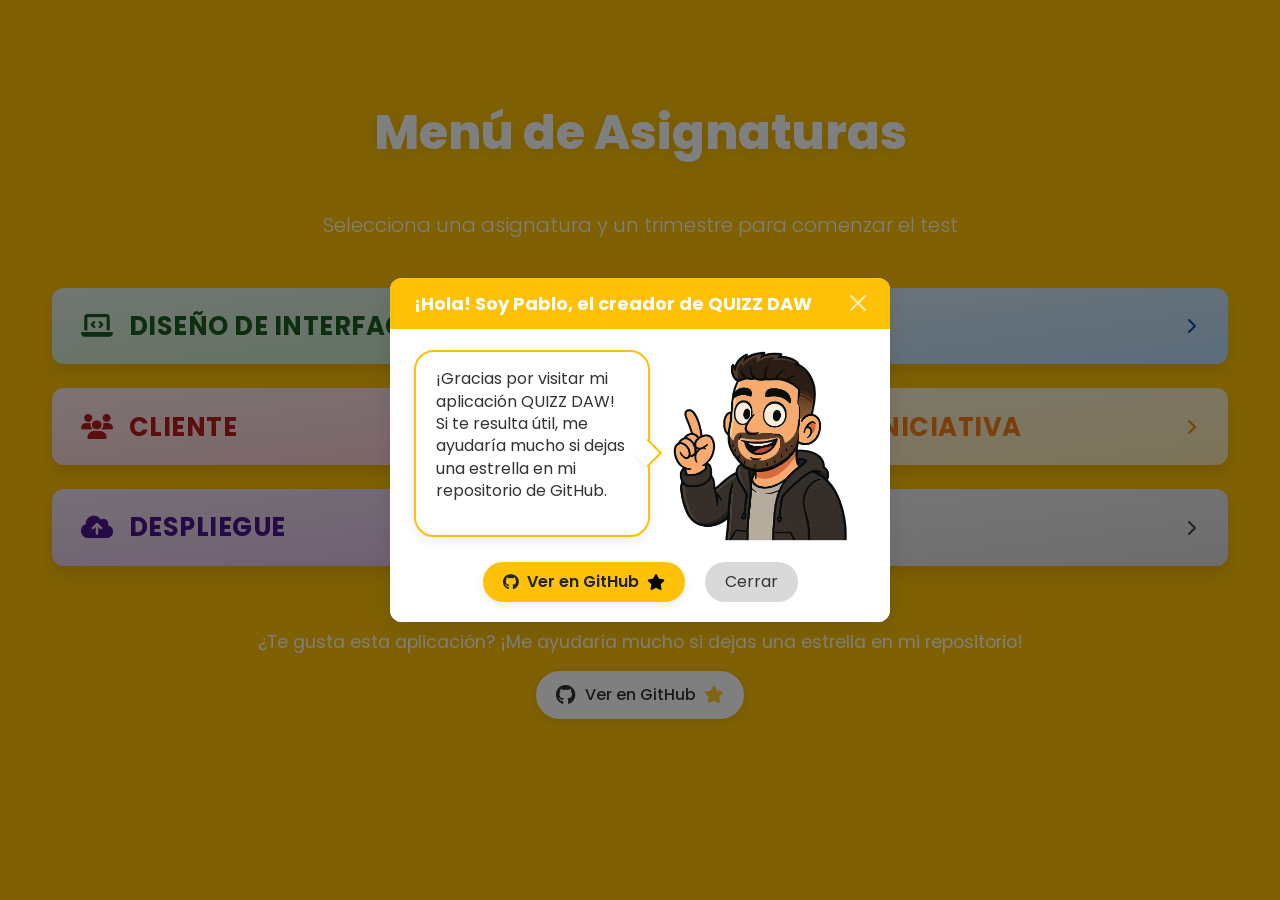
==== commit 9bc5463b: "arreglado logica preguntas y modal" ====
--- a/index.html
+++ b/index.html
@@ -15,26 +15,48 @@
 </head>
 <body class="bg-warning">
     <!-- Modal de bienvenida -->
-    <div class="modal fade" id="welcomeModal" tabindex="-1" aria-labelledby="welcomeModalLabel" aria-hidden="true">
-        <div class="modal-dialog modal-dialog-centered">
-            <div class="modal-content">
-                <div class="modal-header bg-warning">
-                    <h5 class="modal-title" id="welcomeModalLabel">¡Hola! Soy Pablo, el creador de QUIZZ DAW</h5>
-                    <button type="button" class="btn-close" data-bs-dismiss="modal" aria-label="Close"></button>
-                </div>
-                <div class="modal-body text-center">
-                    <img src="img/señalar.png" alt="Pablo señalando" class="welcome-image mb-3">
-                    <p class="welcome-text">¡Gracias por visitar mi aplicación QUIZZ DAW! Si te resulta útil, me ayudaría mucho si dejas una estrella en mi repositorio de GitHub.</p>
-                    <a href="https://github.com/pablopl94/QuizzDAW" target="_blank" class="github-button-modal">
-                        <i class="fab fa-github"></i> Ver en GitHub <i class="fas fa-star"></i>
-                    </a>
-                </div>
-                <div class="modal-footer">
-                    <button type="button" class="btn btn-secondary" data-bs-dismiss="modal">Cerrar</button>
-                </div>
-            </div>
-        </div>
+ <!-- Modal de bienvenida -->
+<div class="modal fade" id="welcomeModal" tabindex="-1" aria-labelledby="welcomeModalLabel" aria-hidden="true">
+    <div class="modal-dialog modal-dialog-centered">
+      <div class="modal-content">
+  
+        <!-- Header -->
+        <div class="modal-header bg-warning">
+          <h5 class="modal-title" id="welcomeModalLabel">
+            ¡Hola! Soy Pablo, el creador de QUIZZ DAW
+          </h5>
+          <button type="button" class="btn-close" data-bs-dismiss="modal" aria-label="Cerrar"></button>
+        </div>
+  
+        <!-- Body -->
+        <div class="modal-body d-flex align-items-center justify-content-center">
+          <!-- Bocadillo -->
+          <div class="speech-bubble">
+            <p>
+              ¡Gracias por visitar mi aplicación QUIZZ DAW! Si te resulta útil, me ayudaría mucho si dejas una estrella en mi repositorio de GitHub.
+            </p>
+          </div>
+          <!-- Personaje -->
+          <img src="img/señalar.png" alt="Pablo señalando" class="character-img">
+        </div>
+  
+        <!-- Footer -->
+        <div class="modal-footer justify-content-center">
+          <a href="https://github.com/pablopl94/QuizzDAW"
+             target="_blank"
+             class="btn btn-warning github-btn">
+            <i class="fab fa-github"></i> Ver en GitHub <i class="fas fa-star"></i>
+          </a>
+          <button type="button"
+                  class="btn btn-secondary"
+                  data-bs-dismiss="modal">
+            Cerrar
+          </button>
+        </div>
+  
+      </div>
     </div>
+  </div>
 
     <div class="container text-center my-5" style="padding-top: 0.5rem;">
         <h1 class="titulo">Menú de Asignaturas</h1>
@@ -279,18 +301,15 @@
     <!-- Bootstrap JS Bundle -->
     <script src="https://cdn.jsdelivr.net/npm/bootstrap@5.3.1/dist/js/bootstrap.bundle.min.js"></script>
     
-    <!-- Script para mostrar el modal solo la primera vez -->
+    <!-- Script para mostrar el modal -->
     <script>
         document.addEventListener('DOMContentLoaded', function() {
-            // Comprobar si es la primera visita
-            if (!localStorage.getItem('quizz_daw_visited')) {
-                // Es la primera visita, mostrar el modal
-                var welcomeModal = new bootstrap.Modal(document.getElementById('welcomeModal'));
-                welcomeModal.show();
-                
-                // Guardar en localStorage que ya ha visitado la página
-                localStorage.setItem('quizz_daw_visited', 'true');
-            }
+            // Para depuración: forzar que el modal se muestre siempre
+            var welcomeModal = new bootstrap.Modal(document.getElementById('welcomeModal'));
+            welcomeModal.show();
+            
+            // Comentado temporalmente para depuración
+            // localStorage.setItem('quizz_daw_visited', 'true');
             
             // Manejar la rotación del icono de flecha en los desplegables
             const cardHeaders = document.querySelectorAll('.card-header');
--- a/styles_general.css
+++ b/styles_general.css
@@ -327,89 +327,162 @@
   background-color: #e0e0e0;
 }
 
-/* Estilos para el modal de bienvenida */
+/* -- MODAL BIENVENIDA PERSONALIZADO -- */
 .modal-content {
-  border-radius: 15px;
   border: none;
+  border-radius: 12px;
   overflow: hidden;
+  box-shadow: 0 8px 24px rgba(0,0,0,0.1);
 }
 
 .modal-header {
+  padding: 0.75rem 1.5rem;
   border-bottom: none;
-  padding: 20px 20px 10px 20px;
-}
-
+}
 .modal-header .modal-title {
+  font-family: 'Poppins', sans-serif;
+  font-size: 1.125rem;
   font-weight: 700;
   color: #fff;
 }
-
+.modal-header .btn-close {
+  filter: invert(1);
+  opacity: 0.7;
+}
+
+/* Cuerpo: bocadillo + personaje en fila */
 .modal-body {
-  padding: 20px 30px;
-}
-
-.welcome-image {
-  max-width: 100%;
+  background: #fff;
+  padding: 1rem 1.5rem 0.5rem;
+  gap: 1rem;
+}
+.speech-bubble {
+  position: relative;
+  background: #fff;
+  border: 2px solid #ffc107;
+  border-radius: 20px;
+  padding: 16px 20px;
+  max-width: 380px;
+  font-family: 'Poppins', sans-serif;
+  font-size: 1rem;
+  line-height: 1.4;
+  color: #333;
+  box-shadow: 0 4px 12px rgba(0,0,0,0.08);
+}
+/* Flecha del bocadillo apuntando al personaje */
+.speech-bubble::after {
+  content: "";
+  position: absolute;
+  top: 50%;
+  right: -10px;
+  width: 20px;
+  height: 20px;
+  background: #fff;
+  border: 2px solid #ffc107;
+  border-left: none;
+  border-bottom: none;
+  transform: rotate(45deg);
+  box-shadow: 2px 2px 6px rgba(0,0,0,0.05);
+}
+
+/* Imagen del personaje */
+.character-img {
+  max-width: 200px;
   height: auto;
-  border-radius: 10px;
-  margin-bottom: 20px;
-  box-shadow: var(--shadow-medium);
-}
-
-.welcome-text {
-  font-size: 1.1rem;
-  margin-bottom: 25px;
-  color: #444;
-  line-height: 1.6;
-}
-
-.github-button-modal {
+  flex-shrink: 0;
+  margin-top: -0.25rem;
+}
+
+/* Footer: botones centrados */
+.modal-footer {
+  background: #fff;
+  border-top: none;
+  padding: 0.5rem 1.5rem 1rem;
+  gap: 0.75rem;
+}
+.github-btn {
   display: inline-flex;
   align-items: center;
+  gap: 0.5rem;
   background-color: #ffc107;
+  color: #212529;
+  font-family: 'Poppins', sans-serif;
+  font-weight: 600;
+  padding: 0.5rem 1.25rem;
+  border: none;
+  border-radius: 20px;
+  transition: background 0.2s, transform 0.2s;
+  box-shadow: 0 4px 8px rgba(0,0,0,0.08);
+}
+.github-btn:hover {
+  background-color: #ffca28;
+  transform: translateY(-2px);
+}
+.github-btn .fa-star {
+  color: #000;
+}
+.modal-footer .btn-secondary {
+  background-color: #d9d9d9;
   color: #333;
-  font-weight: 500;
-  padding: 12px 25px;
-  border-radius: 50px;
-  text-decoration: none;
-  transition: all 0.3s ease;
-  box-shadow: 0 2px 10px rgba(0, 0, 0, 0.1);
-  margin: 15px 0;
-}
-
-.github-button-modal:hover {
-  transform: translateY(-3px);
-  box-shadow: 0 5px 15px rgba(0, 0, 0, 0.15);
-  background-color: #ffca28;
-  color: #333;
-}
-
-.modal-footer {
-  border-top: none;
-  justify-content: center;
-  padding-bottom: 20px;
-}
-
-.modal-footer .btn-secondary {
-  background-color: #e0e0e0;
-  color: #444;
+  font-family: 'Poppins', sans-serif;
+  padding: 0.5rem 1.25rem;
   border: none;
-  transition: all 0.3s ease;
-}
-
+  border-radius: 20px;
+  transition: background 0.2s, transform 0.2s;
+}
 .modal-footer .btn-secondary:hover {
-  background-color: #d0d0d0;
+  background-color: #c4c4c4;
   transform: translateY(-2px);
 }
 
-/* Estilos responsive para el modal */
+/* -- RESPONSIVE: MÓVIL HASTA 768px -- */
+@media (max-width: 768px) {
+  .modal-body {
+    padding: 0.75rem 1rem 0.5rem !important;
+    gap: 0.5rem;
+  }
+  .speech-bubble {
+    max-width: 60%;
+    padding: 12px 16px !important;
+    font-size: 0.85rem !important;
+  }
+  .speech-bubble::after {
+    width: 16px;
+    height: 16px;
+    right: -8px;
+  }
+  .character-img {
+    max-width: 140px !important;
+  }
+  .modal-footer .github-btn,
+  .modal-footer .btn-secondary {
+    font-size: 0.85rem !important;
+    padding: 0.4rem 1rem !important;
+  }
+}
+
+/* -- RESPONSIVE: MÓVIL ESTRECHO ≤ 576px -- */
 @media (max-width: 576px) {
-  .welcome-text {
-    font-size: 1rem;
-  }
-  
-  .github-button-modal {
-    width: 100%;
+  .modal-body {
+    padding: 0.5rem 0.75rem 0.4rem !important;
+  }
+  .speech-bubble {
+    max-width: 55%;
+    padding: 10px 14px !important;
+    font-size: 0.75rem !important;
+  }
+  .speech-bubble::after {
+    width: 14px;
+    height: 14px;
+    right: -7px;
+  }
+  .character-img {
+    max-width: 100px !important;
+  }
+  .modal-footer .github-btn,
+  .modal-footer .btn-secondary {
+    font-size: 0.75rem !important;
+    padding: 0.3rem 0.8rem !important;
   }
 }
 
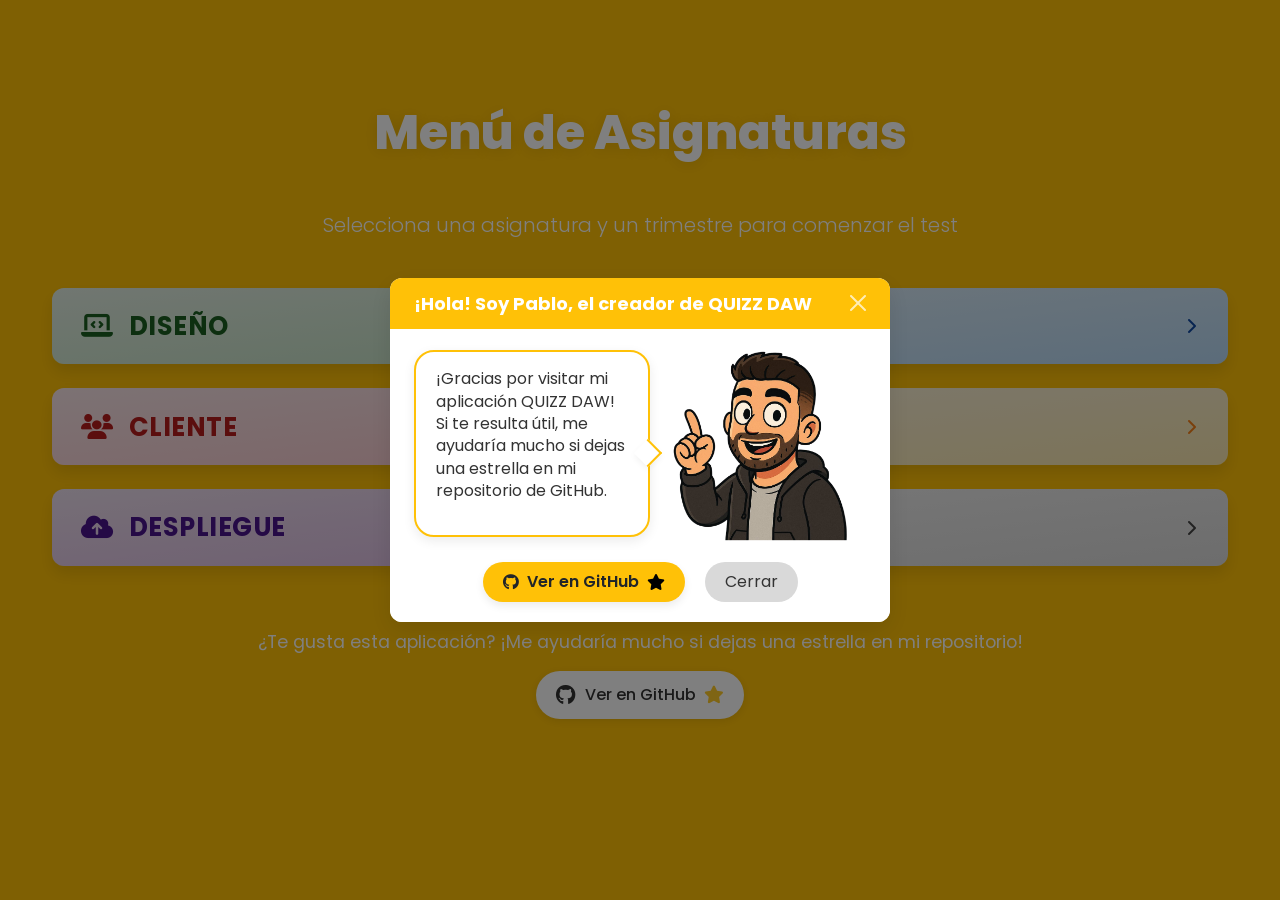
==== commit c1c7735c: "cambios nombres" ====
--- a/index.html
+++ b/index.html
@@ -69,7 +69,7 @@
                     <div class="card-header collapsed" data-bs-toggle="collapse" data-bs-target="#colapsoDwi" aria-expanded="false">
                         <div>
                             <i class="fas fa-laptop-code subject-icon"></i>
-                            <span class="card-title mb-0">Diseño de Interfaces</span>
+                            <span class="card-title mb-0">Diseño</span>
                         </div>
                         <i class="fas fa-chevron-down dropdown-icon"></i>
                     </div>
@@ -169,7 +169,7 @@
                     <div class="card-header collapsed" data-bs-toggle="collapse" data-bs-target="#colapsoEmpresa" aria-expanded="false">
                         <div>
                             <i class="fas fa-briefcase subject-icon"></i>
-                            <span class="card-title mb-0">Empresa e Iniciativa</span>
+                            <span class="card-title mb-0">Empresa</span>
                         </div>
                         <i class="fas fa-chevron-down dropdown-icon"></i>
                     </div>
